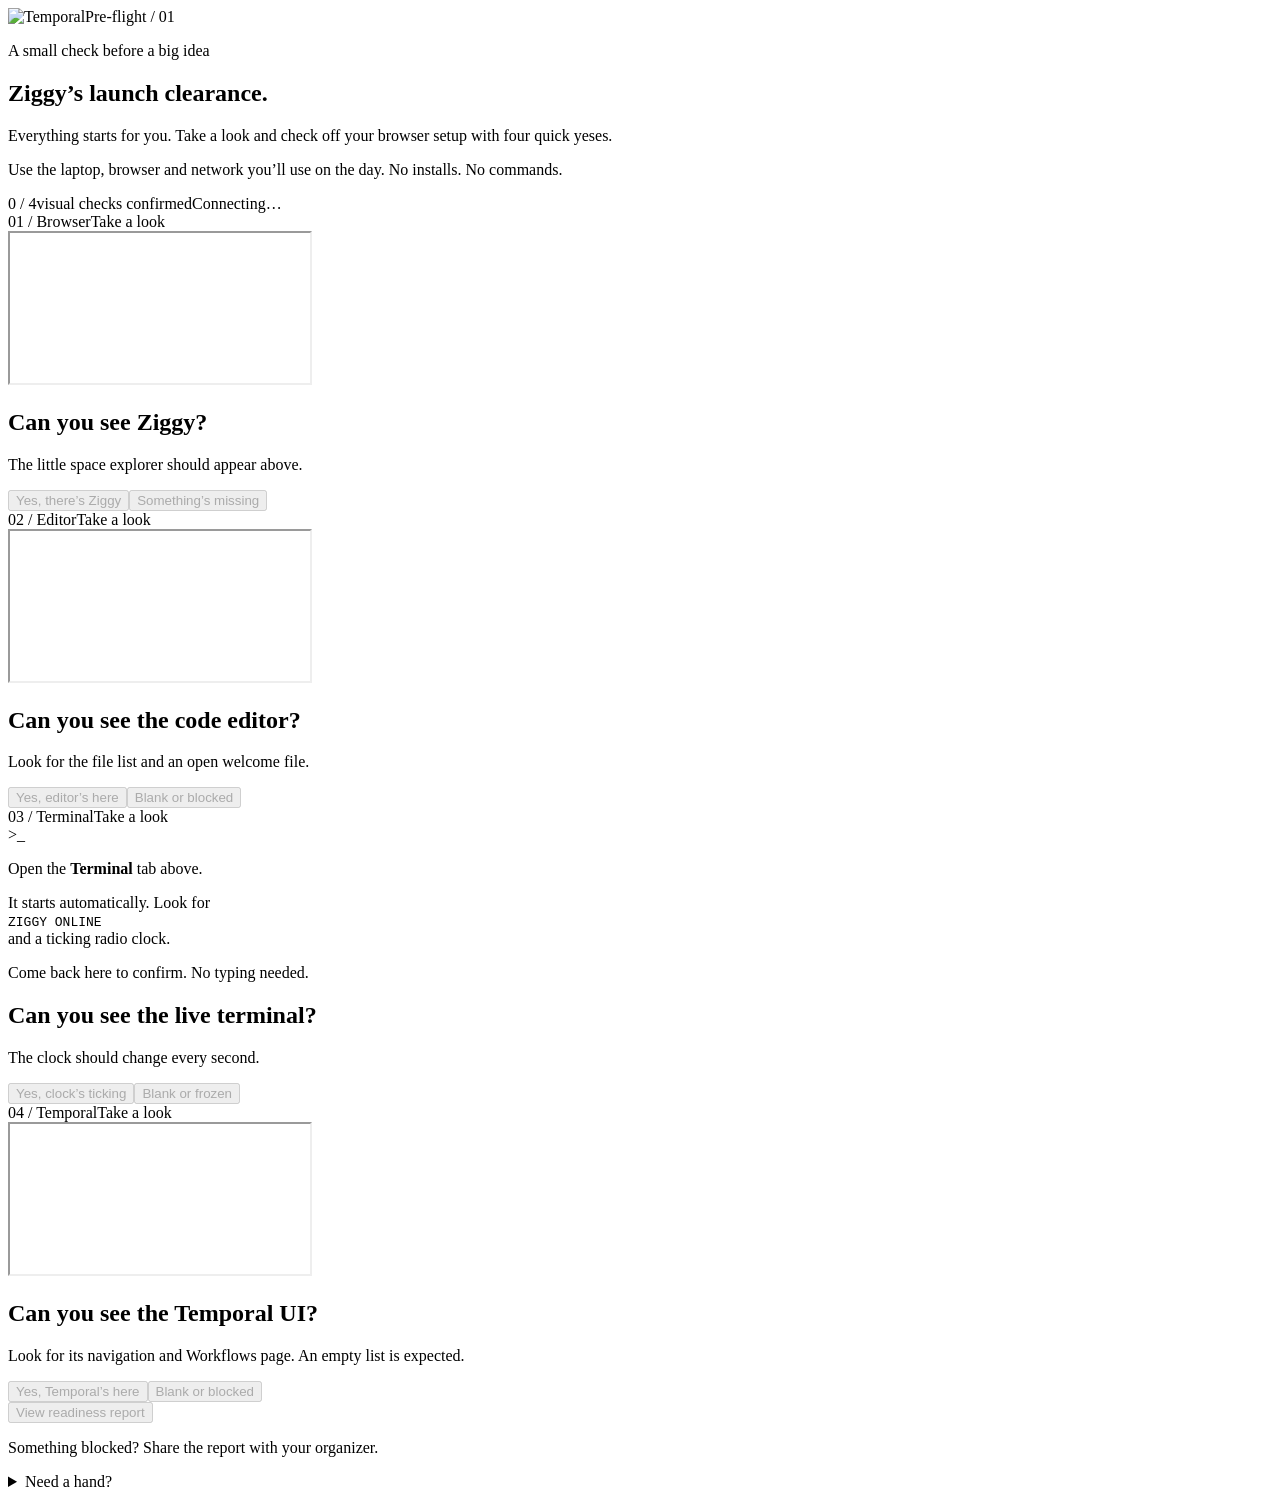
==== app/static/index.html @ 1ed29d4b "First commit" ====
<!doctype html>
<html lang="en">
<head>
  <meta charset="utf-8"><meta name="viewport" content="width=device-width, initial-scale=1">
  <title>Ziggy’s launch clearance · Temporal pre-flight</title>
  <link rel="stylesheet" href="/assets/css/temporal-theme.css">
  <link rel="stylesheet" href="/assets/css/temporal-components.css">
  <link rel="stylesheet" href="/static/flight.css">
  <script src="/static/flight.js" defer></script>
</head>
<body>
  <header class="masthead"><img src="/assets/brand/temporal-logo.svg" alt="Temporal" width="134" height="28"><span class="eyebrow">Pre-flight / 01</span></header>
  <main>
    <section class="intro">
      <div><p class="eyebrow">A small check before a big idea</p>
        <h1>Ziggy’s <span class="text-gradient-green">launch clearance.</span></h1>
        <p class="lede">Everything starts for you. Take a look and check off your browser setup with four quick yeses.</p>
        <p class="muted">Use the laptop, browser and network you’ll use on the day. No installs. No commands.</p>
      </div>
      <aside class="flight-status" aria-live="polite"><span id="counter" class="count">0 / 4</span><span id="summary">visual checks confirmed</span><span id="connection" class="badge" data-status="waiting">Connecting…</span></aside>
    </section>

    <p id="error" class="error" role="alert" hidden></p>
    <noscript><p class="error">JavaScript is blocked. The check cannot run. Ask your organizer or IT team for help using Instruqt.</p></noscript>

    <section class="check-grid" aria-label="Four quick visual checks">
      <article class="check-card" data-check="ziggy">
        <div class="card-heading"><span class="eyebrow">01 / Browser</span><span class="answer-label">Take a look</span></div>
        <div class="preview ziggy-preview"><iframe id="ziggy-frame" title="Ziggy in the browser" loading="eager"></iframe></div>
        <h2>Can you see Ziggy?</h2><p>The little space explorer should appear above.</p>
        <div class="answers" role="group" aria-label="Can you see Ziggy?"><button type="button" class="button secondary green small" data-answer="yes" aria-pressed="false" disabled>Yes, there’s Ziggy</button><button type="button" class="button ghost off-white small" data-answer="issue" aria-pressed="false" disabled>Something’s missing</button></div>
        <div class="help" hidden><p>A blank frame or missing image can mean a blocked sandbox page or asset. Try the <strong>Browser</strong> tab. If it also fails, save the report below and ask IT to review Instruqt’s sandbox domains.</p></div>
      </article>

      <article class="check-card" data-check="editor">
        <div class="card-heading"><span class="eyebrow">02 / Editor</span><span class="answer-label">Take a look</span></div>
        <div class="preview"><iframe id="editor-frame" title="Live code editor" loading="eager" allow="clipboard-read; clipboard-write"></iframe></div>
        <h2>Can you see the code editor?</h2><p>Look for the file list and an open welcome file.</p>
        <div class="answers" role="group" aria-label="Can you see the code editor?"><button type="button" class="button secondary green small" data-answer="yes" aria-pressed="false" disabled>Yes, editor’s here</button><button type="button" class="button ghost off-white small" data-answer="issue" aria-pressed="false" disabled>Blank or blocked</button></div>
        <div class="help" hidden><p>Try the full-size <strong>Editor</strong> tab. If it works there, you can confirm this check. If it stays blank or keeps reconnecting, ask IT to review secure WebSockets and sandbox access. Loading the frame alone does not prove the editor works.</p></div>
      </article>

      <article class="check-card" data-check="terminal">
        <div class="card-heading"><span class="eyebrow">03 / Terminal</span><span class="answer-label">Take a look</span></div>
        <div class="terminal-instructions"><span class="terminal-icon" aria-hidden="true">&gt;_</span><p>Open the <strong>Terminal</strong> tab above.</p><p>It starts automatically. Look for<br><code>ZIGGY ONLINE</code><br>and a ticking radio clock.</p><span class="muted">Come back here to confirm. No typing needed.</span></div>
        <h2>Can you see the live terminal?</h2><p>The clock should change every second.</p>
        <div class="answers" role="group" aria-label="Can you see the live terminal?"><button type="button" class="button secondary green small" data-answer="yes" aria-pressed="false" disabled>Yes, clock’s ticking</button><button type="button" class="button ghost off-white small" data-answer="issue" aria-pressed="false" disabled>Blank or frozen</button></div>
        <div class="help" hidden><p>If the terminal stays blank or the clock stops, the live connection may be blocked. Tell your organizer the terminal failed. Your IT team may need to allow <code>wss://*.env.play.instruqt.com</code> on port 443.</p></div>
      </article>

      <article class="check-card" data-check="temporal">
        <div class="card-heading"><span class="eyebrow">04 / Temporal</span><span class="answer-label">Take a look</span></div>
        <div class="preview"><iframe id="temporal-frame" title="Live Temporal UI" loading="eager"></iframe></div>
        <h2>Can you see the Temporal UI?</h2><p>Look for its navigation and Workflows page. An empty list is expected.</p>
        <div class="answers" role="group" aria-label="Can you see the Temporal UI?"><button type="button" class="button secondary green small" data-answer="yes" aria-pressed="false" disabled>Yes, Temporal’s here</button><button type="button" class="button ghost off-white small" data-answer="issue" aria-pressed="false" disabled>Blank or blocked</button></div>
        <div class="help" hidden><p>Try the full-size <strong>Temporal UI</strong> tab. Confirm only when you see the application, rather than a login page, error, or loading spinner. If it fails in both places, save the report and contact your organizer.</p></div>
      </article>
    </section>

    <section id="clearance" class="clearance" aria-live="polite" hidden>
      <p class="eyebrow">Clear for launch</p><h2>All four sights. Eight tiny thumbs up.</h2>
      <p>Your visual checks are complete. Click <strong>Check</strong> in Instruqt to finish.</p>
      <p class="muted">This confirms what you can see right now. You’ll run the workshop exercises during the webinar.</p>
    </section>

    <footer>
      <div><button id="report-button" class="button secondary ultraviolet small" type="button" disabled>View readiness report</button><p class="muted">Something blocked? Share the report with your organizer.</p></div>
      <details class="disclosure"><summary>Need a hand?</summary><p>Try the full-size Instruqt tabs if a preview is cramped or blank. Use a current browser approved by your organization. If a company filter or policy blocks access, ask IT for help or use an approved alternative laptop or network.</p><p>Keep company security controls enabled. <a href="https://docs.instruqt.com/reference/platform/third-party-network-access" target="_blank" rel="noopener noreferrer">Instruqt network requirements ↗</a></p></details>
    </footer>
    <section id="report-panel" hidden aria-labelledby="report-title"><h2 id="report-title">Your readiness report</h2><p>Select and copy the text to share it. It contains your answers and a random reference, with no personal details.</p><textarea id="report" readonly rows="16" aria-label="Readiness report"></textarea><button id="copy-report" class="button secondary green small" type="button">Copy report</button><span id="copy-status" role="status"></span></section>
  </main>
</body>
</html>
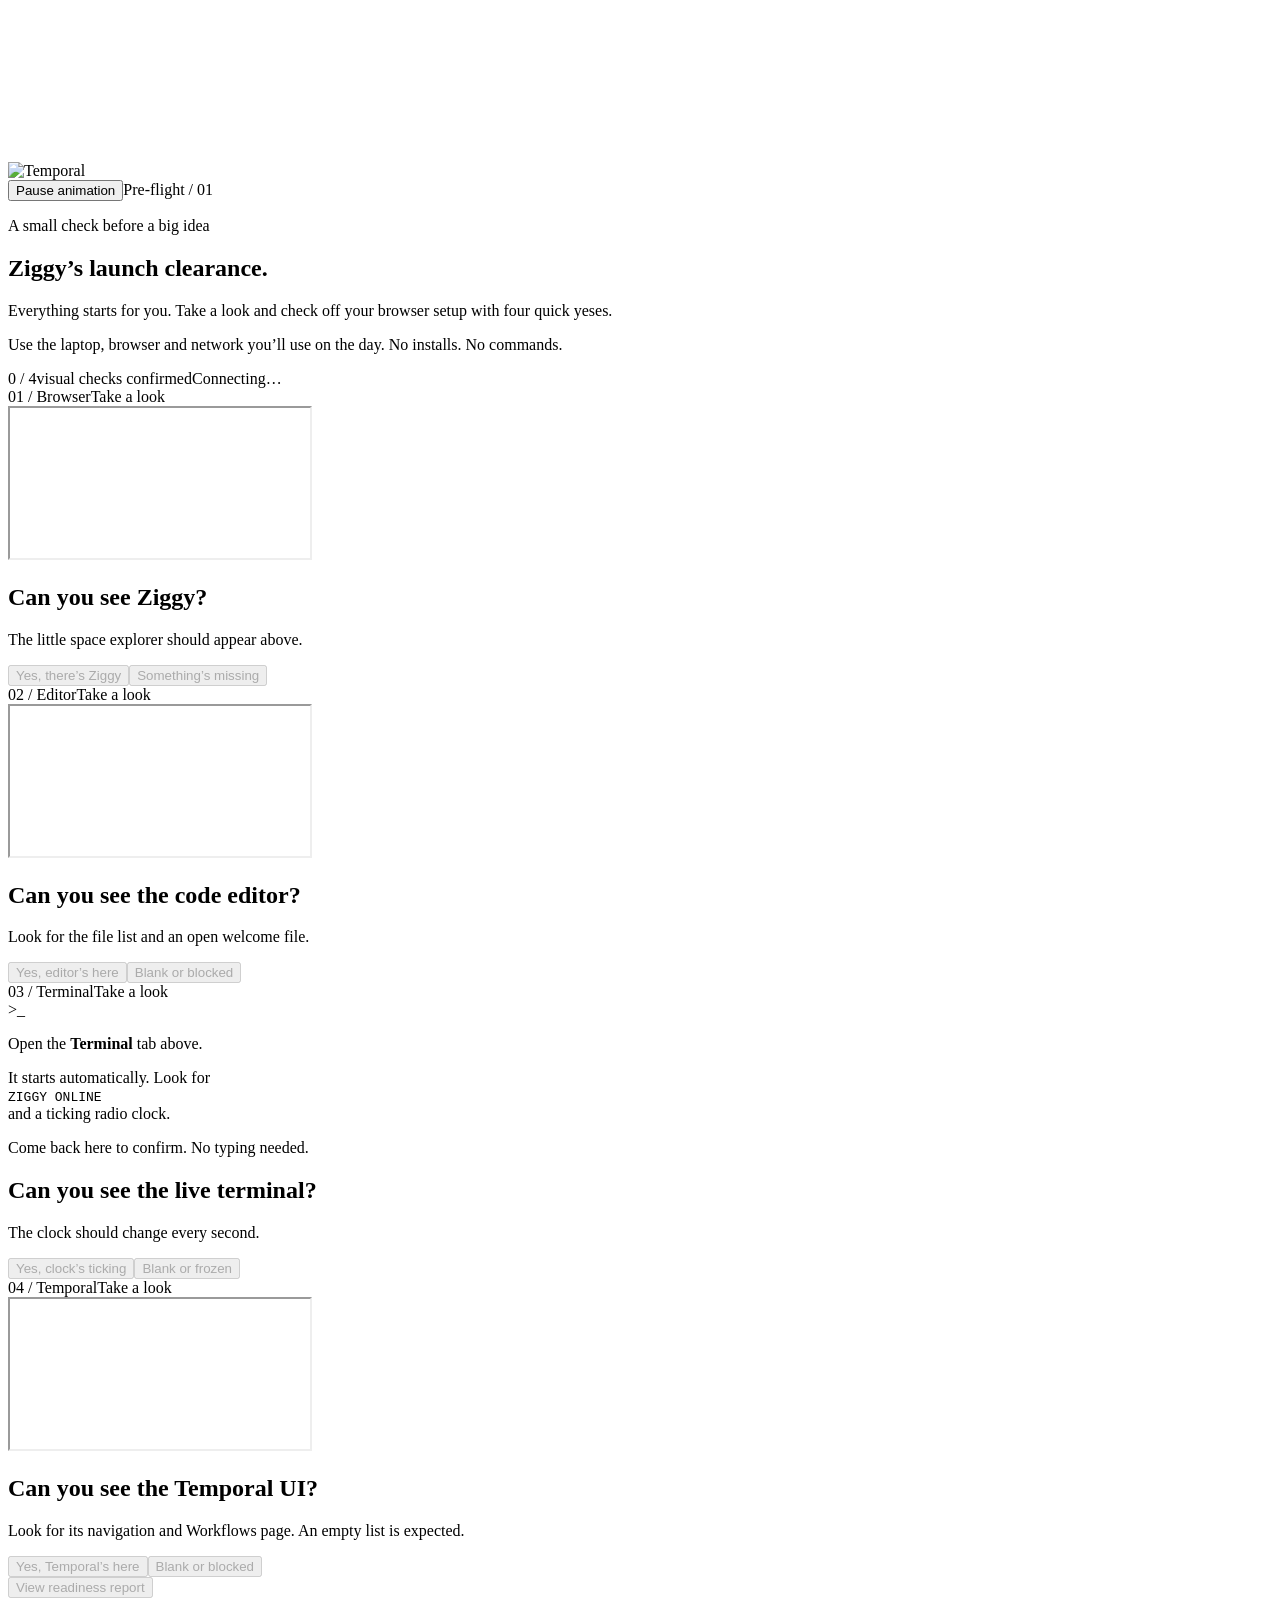
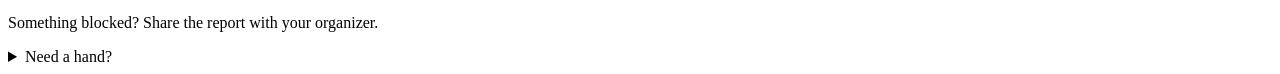
==== commit be731850: "UX tweaks" ====
--- a/app/static/index.html
+++ b/app/static/index.html
@@ -1,15 +1,18 @@
 <!doctype html>
-<html lang="en">
+<html lang="en" class="launchpad-page">
 <head>
   <meta charset="utf-8"><meta name="viewport" content="width=device-width, initial-scale=1">
   <title>Ziggy’s launch clearance · Temporal pre-flight</title>
   <link rel="stylesheet" href="/assets/css/temporal-theme.css">
   <link rel="stylesheet" href="/assets/css/temporal-components.css">
   <link rel="stylesheet" href="/static/flight.css">
+  <script src="/assets/js/starfield.js" defer></script>
+  <script src="/static/motion.js" defer></script>
   <script src="/static/flight.js" defer></script>
 </head>
 <body>
-  <header class="masthead"><img src="/assets/brand/temporal-logo.svg" alt="Temporal" width="134" height="28"><span class="eyebrow">Pre-flight / 01</span></header>
+  <canvas id="stars" aria-hidden="true"></canvas>
+  <header class="masthead"><img src="/assets/brand/temporal-logo.svg" alt="Temporal" width="134" height="28"><div class="masthead-actions"><button id="motion-toggle" type="button" class="button ghost off-white small" aria-pressed="false">Pause animation</button><span class="eyebrow">Pre-flight / 01</span></div></header>
   <main>
     <section class="intro">
       <div><p class="eyebrow">A small check before a big idea</p>
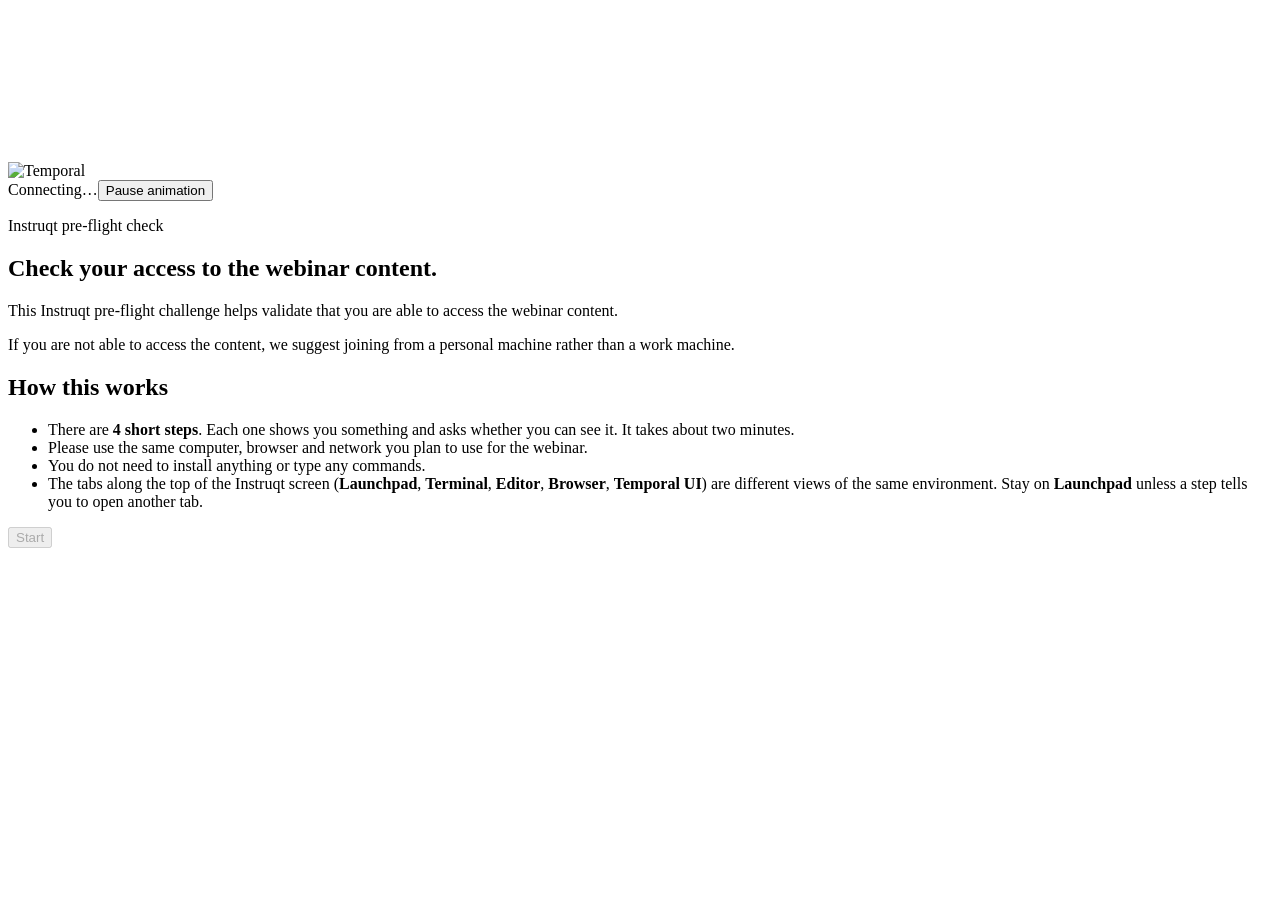
==== commit aae924ea: "Testing simplified messaging of pre-launch script" ====
--- a/app/static/index.html
+++ b/app/static/index.html
@@ -2,7 +2,7 @@
 <html lang="en" class="launchpad-page">
 <head>
   <meta charset="utf-8"><meta name="viewport" content="width=device-width, initial-scale=1">
-  <title>Ziggy’s launch clearance · Temporal pre-flight</title>
+  <title>Instruqt pre-flight check · Temporal</title>
   <link rel="stylesheet" href="/assets/css/temporal-theme.css">
   <link rel="stylesheet" href="/assets/css/temporal-components.css">
   <link rel="stylesheet" href="/static/flight.css">
@@ -12,65 +12,97 @@
 </head>
 <body>
   <canvas id="stars" aria-hidden="true"></canvas>
-  <header class="masthead"><img src="/assets/brand/temporal-logo.svg" alt="Temporal" width="134" height="28"><div class="masthead-actions"><button id="motion-toggle" type="button" class="button ghost off-white small" aria-pressed="false">Pause animation</button><span class="eyebrow">Pre-flight / 01</span></div></header>
+  <header class="masthead"><img src="/assets/brand/temporal-logo.svg" alt="Temporal" width="134" height="28"><div class="masthead-actions"><span id="connection" class="badge" data-status="waiting">Connecting…</span><button id="motion-toggle" type="button" class="button ghost off-white small" aria-pressed="false">Pause animation</button></div></header>
   <main>
-    <section class="intro">
-      <div><p class="eyebrow">A small check before a big idea</p>
-        <h1>Ziggy’s <span class="text-gradient-green">launch clearance.</span></h1>
-        <p class="lede">Everything starts for you. Take a look and check off your browser setup with four quick yeses.</p>
-        <p class="muted">Use the laptop, browser and network you’ll use on the day. No installs. No commands.</p>
+    <p id="error" class="error" role="alert" hidden></p>
+    <noscript><p class="error">JavaScript is blocked, so this check cannot run. Please tell your webinar organizer.</p></noscript>
+
+    <nav id="progress" class="progress" aria-label="Progress" hidden>
+      <ol>
+        <li data-dot="ziggy"><span>1</span>Browser</li>
+        <li data-dot="editor"><span>2</span>Editor</li>
+        <li data-dot="terminal"><span>3</span>Terminal</li>
+        <li data-dot="temporal"><span>4</span>Temporal UI</li>
+      </ol>
+    </nav>
+
+    <section class="step" data-step="intro">
+      <p class="eyebrow">Instruqt pre-flight check</p>
+      <h1>Check your access to the <span class="text-gradient-green">webinar content.</span></h1>
+      <p class="lede">This Instruqt pre-flight challenge helps validate that you are able to access the webinar content.</p>
+      <p class="lede">If you are not able to access the content, we suggest joining from a personal machine rather than a work machine.</p>
+      <div class="note">
+        <h2>How this works</h2>
+        <ul>
+          <li>There are <strong>4 short steps</strong>. Each one shows you something and asks whether you can see it. It takes about two minutes.</li>
+          <li>Please use the same computer, browser and network you plan to use for the webinar.</li>
+          <li>You do not need to install anything or type any commands.</li>
+          <li>The tabs along the top of the Instruqt screen (<strong>Launchpad</strong>, <strong>Terminal</strong>, <strong>Editor</strong>, <strong>Browser</strong>, <strong>Temporal UI</strong>) are different views of the same environment. Stay on <strong>Launchpad</strong> unless a step tells you to open another tab.</li>
+        </ul>
       </div>
-      <aside class="flight-status" aria-live="polite"><span id="counter" class="count">0 / 4</span><span id="summary">visual checks confirmed</span><span id="connection" class="badge" data-status="waiting">Connecting…</span></aside>
+      <div class="nav"><button id="start" type="button" class="button primary green" disabled>Start</button></div>
     </section>
 
-    <p id="error" class="error" role="alert" hidden></p>
-    <noscript><p class="error">JavaScript is blocked. The check cannot run. Ask your organizer or IT team for help using Instruqt.</p></noscript>
-
-    <section class="check-grid" aria-label="Four quick visual checks">
-      <article class="check-card" data-check="ziggy">
-        <div class="card-heading"><span class="eyebrow">01 / Browser</span><span class="answer-label">Take a look</span></div>
-        <div class="preview ziggy-preview"><iframe id="ziggy-frame" title="Ziggy in the browser" loading="eager"></iframe></div>
-        <h2>Can you see Ziggy?</h2><p>The little space explorer should appear above.</p>
-        <div class="answers" role="group" aria-label="Can you see Ziggy?"><button type="button" class="button secondary green small" data-answer="yes" aria-pressed="false" disabled>Yes, there’s Ziggy</button><button type="button" class="button ghost off-white small" data-answer="issue" aria-pressed="false" disabled>Something’s missing</button></div>
-        <div class="help" hidden><p>A blank frame or missing image can mean a blocked sandbox page or asset. Try the <strong>Browser</strong> tab. If it also fails, save the report below and ask IT to review Instruqt’s sandbox domains.</p></div>
-      </article>
-
-      <article class="check-card" data-check="editor">
-        <div class="card-heading"><span class="eyebrow">02 / Editor</span><span class="answer-label">Take a look</span></div>
-        <div class="preview"><iframe id="editor-frame" title="Live code editor" loading="eager" allow="clipboard-read; clipboard-write"></iframe></div>
-        <h2>Can you see the code editor?</h2><p>Look for the file list and an open welcome file.</p>
-        <div class="answers" role="group" aria-label="Can you see the code editor?"><button type="button" class="button secondary green small" data-answer="yes" aria-pressed="false" disabled>Yes, editor’s here</button><button type="button" class="button ghost off-white small" data-answer="issue" aria-pressed="false" disabled>Blank or blocked</button></div>
-        <div class="help" hidden><p>Try the full-size <strong>Editor</strong> tab. If it works there, you can confirm this check. If it stays blank or keeps reconnecting, ask IT to review secure WebSockets and sandbox access. Loading the frame alone does not prove the editor works.</p></div>
-      </article>
-
-      <article class="check-card" data-check="terminal">
-        <div class="card-heading"><span class="eyebrow">03 / Terminal</span><span class="answer-label">Take a look</span></div>
-        <div class="terminal-instructions"><span class="terminal-icon" aria-hidden="true">&gt;_</span><p>Open the <strong>Terminal</strong> tab above.</p><p>It starts automatically. Look for<br><code>ZIGGY ONLINE</code><br>and a ticking radio clock.</p><span class="muted">Come back here to confirm. No typing needed.</span></div>
-        <h2>Can you see the live terminal?</h2><p>The clock should change every second.</p>
-        <div class="answers" role="group" aria-label="Can you see the live terminal?"><button type="button" class="button secondary green small" data-answer="yes" aria-pressed="false" disabled>Yes, clock’s ticking</button><button type="button" class="button ghost off-white small" data-answer="issue" aria-pressed="false" disabled>Blank or frozen</button></div>
-        <div class="help" hidden><p>If the terminal stays blank or the clock stops, the live connection may be blocked. Tell your organizer the terminal failed. Your IT team may need to allow <code>wss://*.env.play.instruqt.com</code> on port 443.</p></div>
-      </article>
-
-      <article class="check-card" data-check="temporal">
-        <div class="card-heading"><span class="eyebrow">04 / Temporal</span><span class="answer-label">Take a look</span></div>
-        <div class="preview"><iframe id="temporal-frame" title="Live Temporal UI" loading="eager"></iframe></div>
-        <h2>Can you see the Temporal UI?</h2><p>Look for its navigation and Workflows page. An empty list is expected.</p>
-        <div class="answers" role="group" aria-label="Can you see the Temporal UI?"><button type="button" class="button secondary green small" data-answer="yes" aria-pressed="false" disabled>Yes, Temporal’s here</button><button type="button" class="button ghost off-white small" data-answer="issue" aria-pressed="false" disabled>Blank or blocked</button></div>
-        <div class="help" hidden><p>Try the full-size <strong>Temporal UI</strong> tab. Confirm only when you see the application, rather than a login page, error, or loading spinner. If it fails in both places, save the report and contact your organizer.</p></div>
-      </article>
+    <section class="step" data-step="ziggy" data-check="ziggy" hidden>
+      <p class="eyebrow">Step 1 of 4 · Browser</p>
+      <h1>Can you see the image below?</h1>
+      <p class="lede">You should see a small illustrated space explorer named Ziggy.</p>
+      <div class="preview"><iframe id="ziggy-frame" title="Ziggy image preview"></iframe></div>
+      <div class="answers" role="group" aria-label="Can you see the image?"><button type="button" class="button secondary green" data-answer="yes" aria-pressed="false" disabled>Yes, I can see it</button><button type="button" class="button ghost off-white" data-answer="issue" aria-pressed="false" disabled>No, it is blank or missing</button></div>
+      <div class="help" hidden><p>A blank frame usually means a work network or browser policy is blocking the page. Open the <strong>Browser</strong> tab at the top of the screen to try again at full size. If it is still blank, continue to the next step. Your report will list this as a problem to share with your organizer.</p></div>
+      <div class="nav"><button type="button" class="button ghost off-white" data-back>Back</button><button type="button" class="button secondary ultraviolet" data-next hidden>Continue</button></div>
     </section>
 
-    <section id="clearance" class="clearance" aria-live="polite" hidden>
-      <p class="eyebrow">Clear for launch</p><h2>All four sights. Eight tiny thumbs up.</h2>
-      <p>Your visual checks are complete. Click <strong>Check</strong> in Instruqt to finish.</p>
-      <p class="muted">This confirms what you can see right now. You’ll run the workshop exercises during the webinar.</p>
+    <section class="step" data-step="editor" data-check="editor" hidden>
+      <p class="eyebrow">Step 2 of 4 · Editor</p>
+      <h1>Can you see the code editor below?</h1>
+      <p class="lede">You should see a file list on the left and a welcome file open on the right.</p>
+      <div class="preview"><iframe id="editor-frame" title="Live code editor" allow="clipboard-read; clipboard-write"></iframe></div>
+      <div class="answers" role="group" aria-label="Can you see the code editor?"><button type="button" class="button secondary green" data-answer="yes" aria-pressed="false" disabled>Yes, I can see it</button><button type="button" class="button ghost off-white" data-answer="issue" aria-pressed="false" disabled>No, it is blank or an error</button></div>
+      <div class="help" hidden><p>Open the <strong>Editor</strong> tab at the top of the screen to try it at full size. If it works there, return to <strong>Launchpad</strong> and answer yes. If it stays blank or keeps reconnecting, continue to the next step. Your IT team may need to allow secure WebSockets and Instruqt sandbox access.</p></div>
+      <div class="nav"><button type="button" class="button ghost off-white" data-back>Back</button><button type="button" class="button secondary ultraviolet" data-next hidden>Continue</button></div>
     </section>
 
-    <footer>
-      <div><button id="report-button" class="button secondary ultraviolet small" type="button" disabled>View readiness report</button><p class="muted">Something blocked? Share the report with your organizer.</p></div>
-      <details class="disclosure"><summary>Need a hand?</summary><p>Try the full-size Instruqt tabs if a preview is cramped or blank. Use a current browser approved by your organization. If a company filter or policy blocks access, ask IT for help or use an approved alternative laptop or network.</p><p>Keep company security controls enabled. <a href="https://docs.instruqt.com/reference/platform/third-party-network-access" target="_blank" rel="noopener noreferrer">Instruqt network requirements ↗</a></p></details>
-    </footer>
-    <section id="report-panel" hidden aria-labelledby="report-title"><h2 id="report-title">Your readiness report</h2><p>Select and copy the text to share it. It contains your answers and a random reference, with no personal details.</p><textarea id="report" readonly rows="16" aria-label="Readiness report"></textarea><button id="copy-report" class="button secondary green small" type="button">Copy report</button><span id="copy-status" role="status"></span></section>
+    <section class="step" data-step="terminal" data-check="terminal" hidden>
+      <p class="eyebrow">Step 3 of 4 · Terminal</p>
+      <h1>Check the terminal tab.</h1>
+      <p class="lede">The terminal is a separate tab, so this step takes you away from Launchpad for a moment.</p>
+      <ol class="instructions">
+        <li>Click the <strong>Terminal</strong> tab at the top of the Instruqt screen.</li>
+        <li>Look for the text <code>ZIGGY ONLINE</code> and a clock that changes every second. You do not need to type anything.</li>
+        <li>Click the <strong>Launchpad</strong> tab to come back here and answer below.</li>
+      </ol>
+      <h2>Did the terminal show a ticking clock?</h2>
+      <div class="answers" role="group" aria-label="Did the terminal show a ticking clock?"><button type="button" class="button secondary green" data-answer="yes" aria-pressed="false" disabled>Yes, the clock was ticking</button><button type="button" class="button ghost off-white" data-answer="issue" aria-pressed="false" disabled>No, it was blank or frozen</button></div>
+      <div class="help" hidden><p>If the terminal stays blank or the clock stops, the live connection may be blocked. Your IT team may need to allow <code>wss://*.env.play.instruqt.com</code> on port 443. Continue to the next step and share the report with your organizer.</p></div>
+      <div class="nav"><button type="button" class="button ghost off-white" data-back>Back</button><button type="button" class="button secondary ultraviolet" data-next hidden>Continue</button></div>
+    </section>
+
+    <section class="step" data-step="temporal" data-check="temporal" hidden>
+      <p class="eyebrow">Step 4 of 4 · Temporal UI</p>
+      <h1>Can you see the Temporal UI below?</h1>
+      <p class="lede">You should see a navigation menu and a Workflows page. An empty list is expected.</p>
+      <div class="preview"><iframe id="temporal-frame" title="Live Temporal UI"></iframe></div>
+      <div class="answers" role="group" aria-label="Can you see the Temporal UI?"><button type="button" class="button secondary green" data-answer="yes" aria-pressed="false" disabled>Yes, I can see it</button><button type="button" class="button ghost off-white" data-answer="issue" aria-pressed="false" disabled>No, it is blank or an error</button></div>
+      <div class="help" hidden><p>Open the <strong>Temporal UI</strong> tab at the top of the screen to try it at full size. Answer yes only if you see the application itself, not a login page, error or loading spinner. If it fails there too, continue and share the report with your organizer.</p></div>
+      <div class="nav"><button type="button" class="button ghost off-white" data-back>Back</button><button type="button" class="button secondary ultraviolet" data-next hidden>Finish</button></div>
+    </section>
+
+    <section class="step" data-step="done" hidden>
+      <p class="eyebrow">Results</p>
+      <h1 id="done-title">All done.</h1>
+      <ul id="results" class="results"></ul>
+      <div id="done-pass" class="note pass" hidden>
+        <h2>You are ready</h2>
+        <p>Click <strong>Check</strong> at the bottom right of the Instruqt screen to finish. This confirms what you could see just now. You will do the workshop exercises during the webinar.</p>
+      </div>
+      <div id="done-fail" class="note fail" hidden>
+        <h2>Some content was not accessible</h2>
+        <p>We suggest joining the webinar from a personal machine rather than a work machine. If you need to use this machine, share the report below with your organizer and ask your IT team to review the <a href="https://docs.instruqt.com/reference/platform/third-party-network-access" target="_blank" rel="noopener noreferrer">Instruqt network requirements ↗</a>.</p>
+      </div>
+      <div class="nav"><button type="button" class="button ghost off-white" data-back>Back</button><button id="report-button" class="button secondary ultraviolet" type="button" disabled>View report to share</button><button id="restart" type="button" class="button ghost off-white">Start over</button></div>
+      <section id="report-panel" hidden aria-labelledby="report-title"><h2 id="report-title">Your report</h2><p>Select and copy this text to share it. It contains your answers and a random reference, with no personal details.</p><textarea id="report" readonly rows="16" aria-label="Report"></textarea><button id="copy-report" class="button secondary green small" type="button">Copy report</button><span id="copy-status" role="status"></span></section>
+    </section>
   </main>
 </body>
 </html>
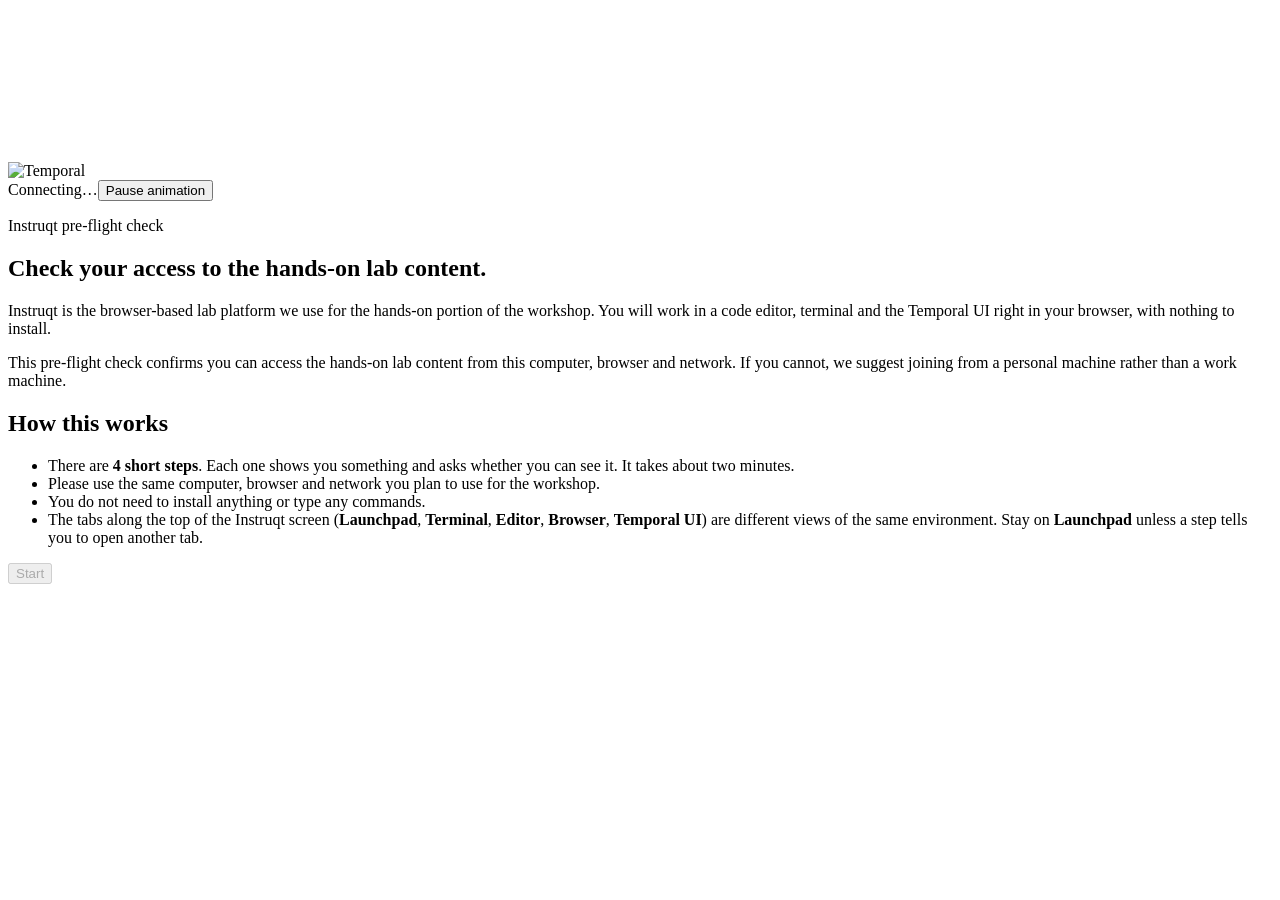
==== commit d39cbf38: "Changes to wording" ====
--- a/app/static/index.html
+++ b/app/static/index.html
@@ -15,7 +15,7 @@
   <header class="masthead"><img src="/assets/brand/temporal-logo.svg" alt="Temporal" width="134" height="28"><div class="masthead-actions"><span id="connection" class="badge" data-status="waiting">Connecting…</span><button id="motion-toggle" type="button" class="button ghost off-white small" aria-pressed="false">Pause animation</button></div></header>
   <main>
     <p id="error" class="error" role="alert" hidden></p>
-    <noscript><p class="error">JavaScript is blocked, so this check cannot run. Please tell your webinar organizer.</p></noscript>
+    <noscript><p class="error">JavaScript is blocked, so this check cannot run. Please tell your workshop organizer.</p></noscript>
 
     <nav id="progress" class="progress" aria-label="Progress" hidden>
       <ol>
@@ -26,16 +26,16 @@
       </ol>
     </nav>
 
-    <section class="step" data-step="intro">
+    <section class="wizard-step" data-step="intro">
       <p class="eyebrow">Instruqt pre-flight check</p>
-      <h1>Check your access to the <span class="text-gradient-green">webinar content.</span></h1>
-      <p class="lede">This Instruqt pre-flight challenge helps validate that you are able to access the webinar content.</p>
-      <p class="lede">If you are not able to access the content, we suggest joining from a personal machine rather than a work machine.</p>
+      <h1>Check your access to the <span class="text-gradient-green">hands-on lab content.</span></h1>
+      <p class="lede">Instruqt is the browser-based lab platform we use for the hands-on portion of the workshop. You will work in a code editor, terminal and the Temporal UI right in your browser, with nothing to install.</p>
+      <p class="lede">This pre-flight check confirms you can access the hands-on lab content from this computer, browser and network. If you cannot, we suggest joining from a personal machine rather than a work machine.</p>
       <div class="note">
         <h2>How this works</h2>
         <ul>
           <li>There are <strong>4 short steps</strong>. Each one shows you something and asks whether you can see it. It takes about two minutes.</li>
-          <li>Please use the same computer, browser and network you plan to use for the webinar.</li>
+          <li>Please use the same computer, browser and network you plan to use for the workshop.</li>
           <li>You do not need to install anything or type any commands.</li>
           <li>The tabs along the top of the Instruqt screen (<strong>Launchpad</strong>, <strong>Terminal</strong>, <strong>Editor</strong>, <strong>Browser</strong>, <strong>Temporal UI</strong>) are different views of the same environment. Stay on <strong>Launchpad</strong> unless a step tells you to open another tab.</li>
         </ul>
@@ -43,17 +43,17 @@
       <div class="nav"><button id="start" type="button" class="button primary green" disabled>Start</button></div>
     </section>
 
-    <section class="step" data-step="ziggy" data-check="ziggy" hidden>
+    <section class="wizard-step" data-step="ziggy" data-check="ziggy" hidden>
       <p class="eyebrow">Step 1 of 4 · Browser</p>
       <h1>Can you see the image below?</h1>
       <p class="lede">You should see a small illustrated space explorer named Ziggy.</p>
       <div class="preview"><iframe id="ziggy-frame" title="Ziggy image preview"></iframe></div>
       <div class="answers" role="group" aria-label="Can you see the image?"><button type="button" class="button secondary green" data-answer="yes" aria-pressed="false" disabled>Yes, I can see it</button><button type="button" class="button ghost off-white" data-answer="issue" aria-pressed="false" disabled>No, it is blank or missing</button></div>
-      <div class="help" hidden><p>A blank frame usually means a work network or browser policy is blocking the page. Open the <strong>Browser</strong> tab at the top of the screen to try again at full size. If it is still blank, continue to the next step. Your report will list this as a problem to share with your organizer.</p></div>
+      <div class="help" hidden><p>A blank frame usually means a work network or browser policy is blocking the page. Open the <strong>Browser</strong> tab at the top of the screen to try again at full size. If it is still blank, continue to the next step. </p></div>
       <div class="nav"><button type="button" class="button ghost off-white" data-back>Back</button><button type="button" class="button secondary ultraviolet" data-next hidden>Continue</button></div>
     </section>
 
-    <section class="step" data-step="editor" data-check="editor" hidden>
+    <section class="wizard-step" data-step="editor" data-check="editor" hidden>
       <p class="eyebrow">Step 2 of 4 · Editor</p>
       <h1>Can you see the code editor below?</h1>
       <p class="lede">You should see a file list on the left and a welcome file open on the right.</p>
@@ -63,7 +63,7 @@
       <div class="nav"><button type="button" class="button ghost off-white" data-back>Back</button><button type="button" class="button secondary ultraviolet" data-next hidden>Continue</button></div>
     </section>
 
-    <section class="step" data-step="terminal" data-check="terminal" hidden>
+    <section class="wizard-step" data-step="terminal" data-check="terminal" hidden>
       <p class="eyebrow">Step 3 of 4 · Terminal</p>
       <h1>Check the terminal tab.</h1>
       <p class="lede">The terminal is a separate tab, so this step takes you away from Launchpad for a moment.</p>
@@ -72,36 +72,36 @@
         <li>Look for the text <code>ZIGGY ONLINE</code> and a clock that changes every second. You do not need to type anything.</li>
         <li>Click the <strong>Launchpad</strong> tab to come back here and answer below.</li>
       </ol>
+      <figure class="shot"><img src="/assets/help/terminal-tab.png" alt="Instruqt screen with a red arrow pointing at the Terminal tab in the row of tabs at the top" width="1400"><figcaption>The <strong>Terminal</strong> tab is in the row of tabs at the very top of the Instruqt screen.</figcaption></figure>
       <h2>Did the terminal show a ticking clock?</h2>
       <div class="answers" role="group" aria-label="Did the terminal show a ticking clock?"><button type="button" class="button secondary green" data-answer="yes" aria-pressed="false" disabled>Yes, the clock was ticking</button><button type="button" class="button ghost off-white" data-answer="issue" aria-pressed="false" disabled>No, it was blank or frozen</button></div>
-      <div class="help" hidden><p>If the terminal stays blank or the clock stops, the live connection may be blocked. Your IT team may need to allow <code>wss://*.env.play.instruqt.com</code> on port 443. Continue to the next step and share the report with your organizer.</p></div>
+      <div class="help" hidden><p>If the terminal stays blank or the clock stops, the live connection may be blocked. Your IT team may need to allow <code>wss://*.env.play.instruqt.com</code> on port 443. Continue to the next step, and let your workshop organizer know.</p></div>
       <div class="nav"><button type="button" class="button ghost off-white" data-back>Back</button><button type="button" class="button secondary ultraviolet" data-next hidden>Continue</button></div>
     </section>
 
-    <section class="step" data-step="temporal" data-check="temporal" hidden>
+    <section class="wizard-step" data-step="temporal" data-check="temporal" hidden>
       <p class="eyebrow">Step 4 of 4 · Temporal UI</p>
       <h1>Can you see the Temporal UI below?</h1>
       <p class="lede">You should see a navigation menu and a Workflows page. An empty list is expected.</p>
       <div class="preview"><iframe id="temporal-frame" title="Live Temporal UI"></iframe></div>
       <div class="answers" role="group" aria-label="Can you see the Temporal UI?"><button type="button" class="button secondary green" data-answer="yes" aria-pressed="false" disabled>Yes, I can see it</button><button type="button" class="button ghost off-white" data-answer="issue" aria-pressed="false" disabled>No, it is blank or an error</button></div>
-      <div class="help" hidden><p>Open the <strong>Temporal UI</strong> tab at the top of the screen to try it at full size. Answer yes only if you see the application itself, not a login page, error or loading spinner. If it fails there too, continue and share the report with your organizer.</p></div>
+      <div class="help" hidden><p>Open the <strong>Temporal UI</strong> tab at the top of the screen to try it at full size. Answer yes only if you see the application itself, not a login page, error or loading spinner. If it fails there too, continue, and let your workshop organizer know.</p></div>
       <div class="nav"><button type="button" class="button ghost off-white" data-back>Back</button><button type="button" class="button secondary ultraviolet" data-next hidden>Finish</button></div>
     </section>
 
-    <section class="step" data-step="done" hidden>
+    <section class="wizard-step" data-step="done" hidden>
       <p class="eyebrow">Results</p>
       <h1 id="done-title">All done.</h1>
       <ul id="results" class="results"></ul>
       <div id="done-pass" class="note pass" hidden>
         <h2>You are ready</h2>
-        <p>Click <strong>Check</strong> at the bottom right of the Instruqt screen to finish. This confirms what you could see just now. You will do the workshop exercises during the webinar.</p>
+        <p>Click <strong>Check</strong> at the bottom right of the Instruqt screen to finish. This confirms what you could see just now. You will do the hands-on exercises during the workshop.</p>
       </div>
       <div id="done-fail" class="note fail" hidden>
-        <h2>Some content was not accessible</h2>
-        <p>We suggest joining the webinar from a personal machine rather than a work machine. If you need to use this machine, share the report below with your organizer and ask your IT team to review the <a href="https://docs.instruqt.com/reference/platform/third-party-network-access" target="_blank" rel="noopener noreferrer">Instruqt network requirements ↗</a>.</p>
+        <h2>Some lab content was not accessible</h2>
+        <p>We suggest joining the workshop from a personal machine rather than a work machine. If you need to use this machine, tell your workshop organizer and ask your IT team to review the <a href="https://docs.instruqt.com/reference/platform/third-party-network-access" target="_blank" rel="noopener noreferrer">Instruqt network requirements ↗</a>.</p>
       </div>
-      <div class="nav"><button type="button" class="button ghost off-white" data-back>Back</button><button id="report-button" class="button secondary ultraviolet" type="button" disabled>View report to share</button><button id="restart" type="button" class="button ghost off-white">Start over</button></div>
-      <section id="report-panel" hidden aria-labelledby="report-title"><h2 id="report-title">Your report</h2><p>Select and copy this text to share it. It contains your answers and a random reference, with no personal details.</p><textarea id="report" readonly rows="16" aria-label="Report"></textarea><button id="copy-report" class="button secondary green small" type="button">Copy report</button><span id="copy-status" role="status"></span></section>
+      <div class="nav"><button type="button" class="button ghost off-white" data-back>Back</button><button id="restart" type="button" class="button ghost off-white">Start over</button></div>
     </section>
   </main>
 </body>
